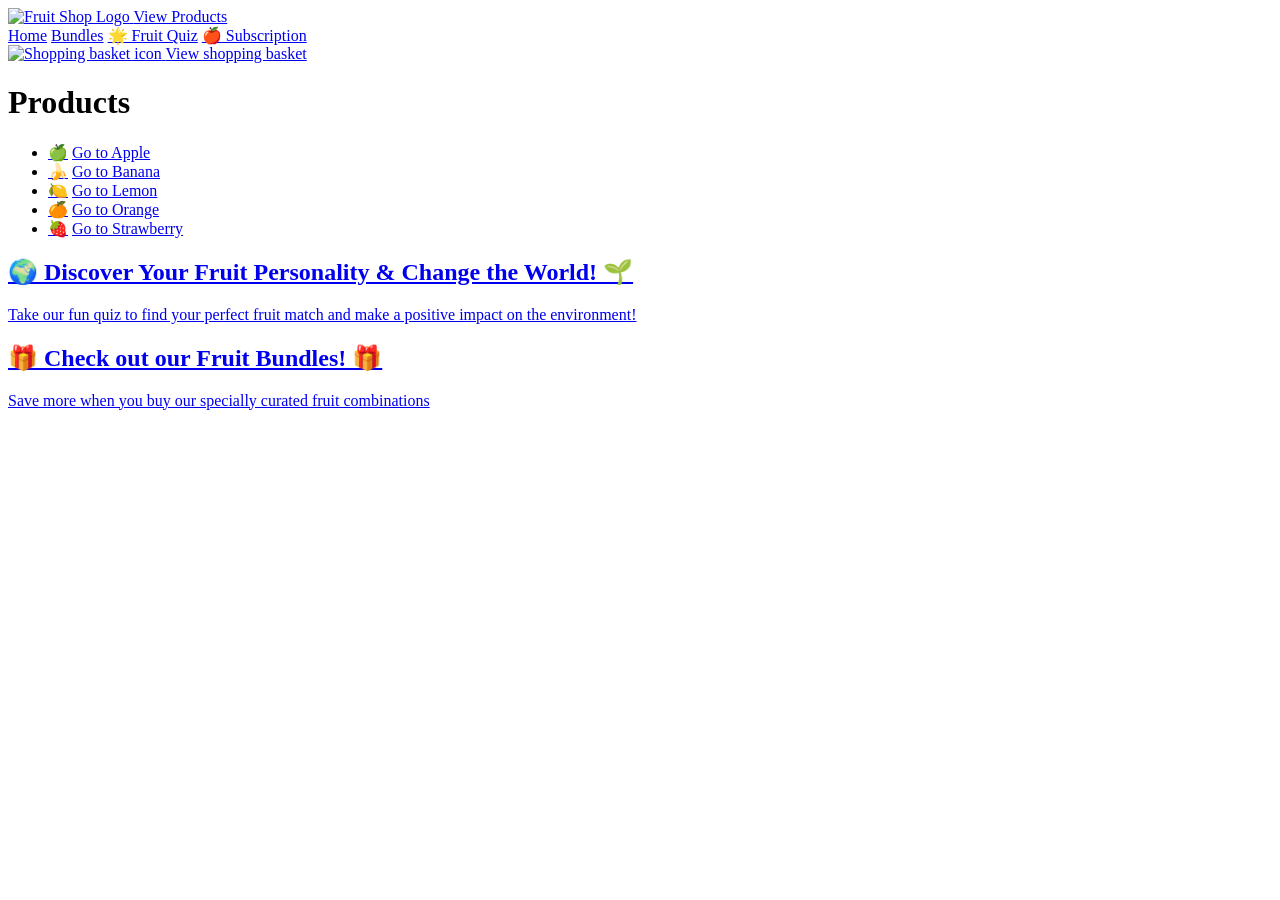
==== index.html @ 0c4d7835 "Merge bfe93df80eb88e152d06cbe952136b3a46ac4ec9 into 569b05f3604affda54662915e1037ae8219f4bbc" ====
<!DOCTYPE html>
<html lang="en">
  <head>
    <meta charset="UTF-8" />
    <meta name="viewport" content="width=device-width, initial-scale=1.0" />
    <title>Welcome to Fruit Shop - Fresh Fruits Online</title>
    <link rel="stylesheet" href="style.css" />
  </head>
  <body>
    <header role="banner">
      <div class="header-center">
        <a href="index.html" class="logo" aria-label="Go to homepage">
          <img
            src="img/fruit-shop-logo.webp"
            class="logo-img"
            alt="Fruit Shop Logo"
          />
          <span class="products-text" style="text-align: center">
            View Products
          </span>
        </a>
        <nav role="navigation" aria-label="Main navigation">
          <div class="nav-links">
            <a href="index.html" class="active">Home</a>
            <a href="bundles.html">Bundles</a>
            <a href="personality-quiz.html" class="quiz-link">🌟 Fruit Quiz</a>
            <a href="subscription.html" class="subscription-link">🍎 Subscription</a>
          </div>
          <a
            href="basket.html"
            class="basket-link"
            aria-label="View shopping basket"
            style="position: relative"
          >
            <img
              src="img/basket-icon.png"
              class="basket-img"
              alt="Shopping basket icon"
            />
            <span class="basket-text">View shopping basket</span>
          </a>
        </nav>
      </div>
    </header>
    <main id="main-content" role="main">
      <h1 class="products-title">Products</h1>
      <ul class="emoji-list" role="list" aria-label="Product list">
        <li>
          <a
            href="product-apple.html"
            class="emoji-box"
            aria-label="View Apple product details"
            >🍏</a
          >
          <a href="product-apple.html">Go to Apple</a>
        </li>
        <li>
          <a
            href="product-banana.html"
            class="emoji-box"
            aria-label="View Banana product details"
            >🍌</a
          >
          <a href="product-banana.html">Go to Banana</a>
        </li>
        <li>
          <a
            href="product-lemon.html"
            class="emoji-box"
            aria-label="View Lemon product details"
            >🍋</a
          >
          <a href="product-lemon.html">Go to Lemon</a>
        </li>
        <li>
          <a
            href="product-orange.html"
            class="emoji-box"
            aria-label="View Orange product details"
            >🍊</a
          >
          <a href="product-orange.html">Go to Orange</a>
        </li>
        <li>
          <a
            href="product-strawberry.html"
            class="emoji-box"
            aria-label="View Strawberry product details"
            >🍓</a
          >
          <a href="product-strawberry.html">Go to Strawberry</a>
        </li>
      </ul>
      <div class="quiz-promo">
        <a href="personality-quiz.html" class="quiz-link" aria-label="Take our Fruit Personality Quiz">
          <h2>🌍 Discover Your Fruit Personality & Change the World! 🌱</h2>
          <p>Take our fun quiz to find your perfect fruit match and make a positive impact on the environment!</p>
        </a>
      </div>
      <div class="bundles-promo">
        <a href="bundles.html" class="bundle-link" aria-label="View our fruit bundles">
          <h2>🎁 Check out our Fruit Bundles! 🎁</h2>
          <p>Save more when you buy our specially curated fruit combinations</p>
        </a>
      </div>
    </main>
    <script src="shop.js"></script>
  </body>
</html>
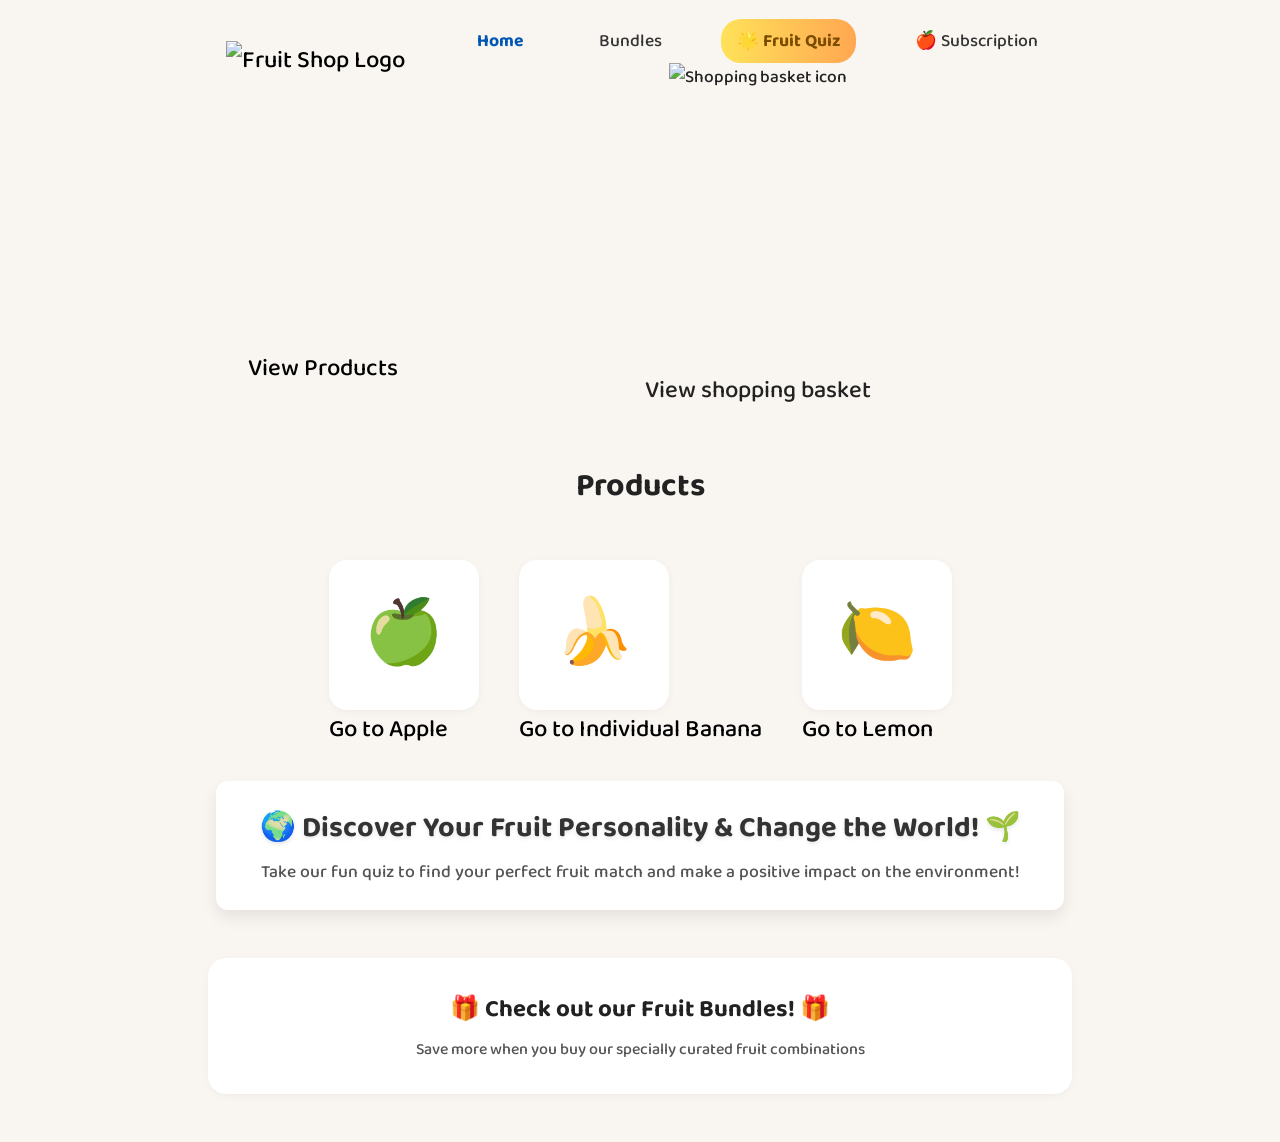
==== commit 911e6654: "Merge pull request #4 from Bask-byte/feature/individual-bananas-with-price-tag feat: implement indiv" ====
--- a/index.html
+++ b/index.html
@@ -61,7 +61,7 @@
             aria-label="View Banana product details"
             >🍌</a
           >
-          <a href="product-banana.html">Go to Banana</a>
+          <a href="product-banana.html">Go to Individual Banana</a>
         </li>
         <li>
           <a
@@ -71,24 +71,6 @@
             >🍋</a
           >
           <a href="product-lemon.html">Go to Lemon</a>
-        </li>
-        <li>
-          <a
-            href="product-orange.html"
-            class="emoji-box"
-            aria-label="View Orange product details"
-            >🍊</a
-          >
-          <a href="product-orange.html">Go to Orange</a>
-        </li>
-        <li>
-          <a
-            href="product-strawberry.html"
-            class="emoji-box"
-            aria-label="View Strawberry product details"
-            >🍓</a
-          >
-          <a href="product-strawberry.html">Go to Strawberry</a>
         </li>
       </ul>
       <div class="quiz-promo">
--- a/style.css
+++ b/style.css
@@ -0,0 +1,983 @@
+@import url("https://fonts.googleapis.com/css2?family=Baloo+2:wght@400;700&display=swap");
+
+a {
+  text-decoration: none;
+  color: #000;
+  font-weight: 500;
+  font-size: 1.5rem;
+}
+a:hover {
+  color: #0077ff;
+}
+body {
+  font-family: "Baloo 2", Arial, sans-serif;
+  font-size: 1.3rem;
+  background: #f9f6f1;
+  margin: 0;
+  color: #222;
+}
+header {
+  background: #f9f6f1;
+  padding: 1.2rem 2.5rem;
+  display: flex;
+  align-items: center;
+  justify-content: center;
+}
+nav a {
+  margin-right: 1.2rem;
+  text-decoration: none;
+  color: #222;
+  font-weight: 500;
+  font-size: 1.08rem;
+  transition: color 0.2s;
+}
+nav a:last-child {
+  margin-right: 0;
+}
+nav a:hover {
+  color: #0077ff;
+}
+main {
+  max-width: none;
+  margin: 0;
+  background: none;
+  padding: 0;
+  border-radius: 0;
+  box-shadow: none;
+}
+.product-list {
+  list-style: none;
+  padding: 0;
+}
+.product-list li {
+  margin: 1.2rem 0;
+  font-size: 1.3rem;
+  background: #f7faff;
+  border-radius: 8px;
+  overflow: hidden;
+}
+.product-list li:hover {
+  background: #eaf2ff;
+}
+button {
+  background: linear-gradient(90deg, #ffe259 0%, #ffa751 100%);
+  color: #7a4c00;
+  border: none;
+  padding: 0.7rem 1.6rem;
+  border-radius: 30px;
+  cursor: pointer;
+  font-size: 1.1rem;
+  font-weight: 700;
+  box-shadow: 0 2px 8px rgba(255, 167, 81, 0.12);
+  transition: background 0.2s, box-shadow 0.2s, transform 0.15s;
+  letter-spacing: 0.5px;
+}
+button:hover {
+  background: linear-gradient(90deg, #ffa751 0%, #ffe259 100%);
+  color: #a85c00;
+  box-shadow: 0 4px 16px rgba(255, 167, 81, 0.18);
+  transform: scale(1.04);
+}
+input[type="text"] {
+  padding: 0.5rem 0.8rem;
+  border: 1px solid #cfd8e3;
+  border-radius: 5px;
+  font-size: 1rem;
+  margin-top: 0.2rem;
+  margin-bottom: 0.5rem;
+  width: 100%;
+  box-sizing: border-box;
+  background: #f9fbfd;
+  transition: border 0.2s;
+}
+input[type="text"]:focus {
+  border: 1.5px solid #0077ff;
+  outline: none;
+}
+.order-list {
+  list-style: none;
+  padding: 0;
+}
+.order-list li {
+  margin: 0.7rem 0;
+  font-size: 1.1rem;
+  background: #f7faff;
+  border-radius: 8px;
+  padding: 0.7rem 1.1rem;
+}
+.logo-img,
+.basket-img {
+  transition: transform 0.22s cubic-bezier(0.4, 0.2, 0.2, 1);
+}
+.logo-img:hover,
+.basket-img:hover {
+  transform: rotate(-3deg) scale(1.04);
+  cursor: pointer;
+}
+.logo-img {
+  height: 300px;
+  margin-right: 1rem;
+  vertical-align: middle;
+  display: inline-block;
+}
+.basket-link {
+  display: flex;
+  flex-direction: column;
+  align-items: center;
+  justify-content: center;
+  position: relative;
+  text-align: center;
+}
+.basket-text {
+  display: block;
+  margin-top: 0.5rem;
+  font-size: 1.5rem;
+}
+
+.products-text {
+  display: block;
+  align-items: center;
+  margin-top: 0.5rem;
+  font-size: 1.5rem;
+}
+
+.basket-img {
+  height: 300px;
+  vertical-align: middle;
+  display: block;
+}
+.products-title {
+  text-align: center;
+  font-size: 2rem;
+  margin-top: 2rem;
+  margin-bottom: 2rem;
+}
+.product-link {
+  text-decoration: none;
+  color: #222;
+  font-weight: 500;
+  transition: color 0.2s;
+}
+.product-link:hover {
+  color: #0077ff;
+}
+.product-desc {
+  font-size: 1.2rem;
+  color: #888;
+  margin-bottom: 1.2rem;
+  font-style: italic;
+}
+#successMsg {
+  color: green;
+}
+.header-center {
+  display: flex;
+  flex-direction: row;
+  align-items: center;
+  justify-content: center;
+  gap: 2.5rem;
+  width: 100%;
+}
+.product-li-link {
+  display: block;
+  width: 100%;
+  height: 100%;
+  box-sizing: border-box;
+  padding: 0.8rem 1.2rem;
+  border-radius: 8px;
+  transition: background 0.2s, box-shadow 0.25s cubic-bezier(0.4, 0.2, 0.2, 1);
+}
+.product-li-link:hover {
+  background: #eaf2ff;
+  text-decoration: none;
+  box-shadow: 0 2px 10px rgba(0, 0, 0, 0.06);
+}
+.emoji-list {
+  display: flex;
+  justify-content: center;
+  align-items: center;
+  gap: 2.5rem;
+  list-style: none;
+  padding: 0;
+  margin: 3rem 0 0 0;
+}
+.emoji-box {
+  display: flex;
+  align-items: center;
+  justify-content: center;
+  width: 150px;
+  height: 150px;
+  background: #fff;
+  /* border: 5px solid #111; */
+  border-radius: 18px;
+  font-size: 4rem;
+  text-decoration: none;
+  transition: box-shadow 0.18s, transform 0.18s;
+  box-shadow: 0 2px 8px rgba(0, 0, 0, 0.04);
+}
+.emoji-box:hover {
+  box-shadow: 0 6px 24px rgba(0, 0, 0, 0.1);
+  transform: scale(1.07);
+}
+.content-box {
+  width: 530px; /* or use calc(3 * 150px + 2 * 2.5rem) */
+  margin: 3rem auto 0 auto; /* center horizontally, same top margin as emoji-list */
+  background: #fff;
+  border-radius: 18px;
+  box-shadow: 0 2px 8px rgba(0, 0, 0, 0.04);
+  padding: 2rem;
+  display: flex;
+  flex-direction: column;
+  align-items: center;
+}
+.basket-indicator {
+  position: absolute;
+  bottom: 4rem;
+  right: 3rem;
+  background: #e53935;
+  color: #fff;
+  border: 2.5px solid #111;
+  border-radius: 50%;
+  min-width: 2.1rem;
+  height: 2.1rem;
+  display: flex;
+  align-items: center;
+  justify-content: center;
+  font-weight: 700;
+  font-size: 1.1rem;
+  box-shadow: 0 2px 8px rgba(229, 57, 53, 0.18);
+  z-index: 2;
+  pointer-events: none;
+}
+.basket-emoji {
+  font-size: 2.5rem;
+  vertical-align: middle;
+  display: inline-block;
+  margin-right: 0.5rem;
+}
+#basketList li {
+  background: none !important;
+}
+.cart-buttons-row {
+  display: flex;
+  flex-direction: row;
+  gap: 1.2rem;
+  justify-content: center;
+  margin-top: 1.2rem;
+  margin-bottom: 1.2rem;
+}
+.cart-action-btn,
+.cart-buttons-row button {
+  background: #e53935;
+  color: #fff;
+  border: 2.5px solid #111;
+  border-radius: 30px;
+  font-weight: 700;
+  font-size: 1.1rem;
+  box-shadow: 0 2px 8px rgba(229, 57, 53, 0.18);
+  transition: background 0.2s, box-shadow 0.2s, transform 0.15s;
+  letter-spacing: 0.5px;
+}
+.cart-action-btn:hover,
+.cart-buttons-row button:hover {
+  background: #b71c1c;
+  color: #fff;
+  box-shadow: 0 4px 16px rgba(229, 57, 53, 0.22);
+  transform: scale(1.04);
+}
+.form-group {
+  margin-bottom: 1.5rem;
+}
+.form-group label {
+  display: block;
+  margin-bottom: 0.5rem;
+  font-weight: 500;
+}
+.form-group input {
+  width: 100%;
+  padding: 0.8rem;
+  border: 2px solid #cfd8e3;
+  border-radius: 8px;
+  font-size: 1rem;
+  transition: border-color 0.2s;
+}
+.form-group input:focus {
+  border-color: #0077ff;
+  outline: none;
+  box-shadow: 0 0 0 3px rgba(0, 119, 255, 0.1);
+}
+.bundles-container {
+  display: grid;
+  grid-template-columns: repeat(auto-fit, minmax(250px, 1fr));
+  gap: 2rem;
+  padding: 2rem;
+  max-width: 1200px;
+  margin: 0 auto;
+}
+
+.bundle-card {
+  background: #fff;
+  border-radius: 18px;
+  padding: 2rem;
+  text-align: center;
+  box-shadow: 0 2px 8px rgba(0, 0, 0, 0.04);
+  transition: transform 0.2s, box-shadow 0.2s;
+}
+
+.bundle-card:hover {
+  transform: translateY(-5px);
+  box-shadow: 0 8px 24px rgba(0, 0, 0, 0.1);
+}
+
+.bundle-emojis {
+  font-size: 3rem;
+  margin: 1rem 0;
+  display: flex;
+  justify-content: center;
+  gap: 1rem;
+}
+
+.bundle-desc {
+  color: #666;
+  margin-bottom: 1.5rem;
+  font-size: 1.1rem;
+  line-height: 1.4;
+}
+
+.bundle-card h2 {
+  color: #222;
+  margin: 0;
+  font-size: 1.8rem;
+}
+
+.bundles-promo {
+  text-align: center;
+  padding: 2rem;
+  margin: 3rem auto;
+  background: #fff;
+  border-radius: 18px;
+  max-width: 800px;
+  box-shadow: 0 2px 8px rgba(0, 0, 0, 0.04);
+}
+
+.bundles-promo:hover {
+  box-shadow: 0 6px 24px rgba(0, 0, 0, 0.1);
+  transform: scale(1.02);
+}
+
+.bundle-link {
+  text-decoration: none;
+  color: inherit;
+}
+
+.bundle-link h2 {
+  margin: 0 0 0.5rem 0;
+  font-size: 1.8rem;
+}
+
+.bundle-link p {
+  margin: 0;
+  font-size: 1.1rem;
+  color: #555;
+}
+
+.quiz-promo {
+  margin: 3rem auto;
+  padding: 2rem;
+  max-width: 800px;
+  background: linear-gradient(135deg, #2ecc71 0%, #27ae60 100%);
+  border-radius: 20px;
+  text-align: center;
+  box-shadow: 0 4px 15px rgba(46, 204, 113, 0.15);
+  transition: transform 0.3s, box-shadow 0.3s;
+}
+
+.quiz-promo:hover {
+  transform: translateY(-5px);
+  box-shadow: 0 6px 20px rgba(46, 204, 113, 0.25);
+}
+
+.quiz-promo .quiz-link {
+  color: white;
+  text-decoration: none;
+}
+
+.quiz-promo h2 {
+  margin: 0 0 1rem;
+  font-size: 2rem;
+  color: white;
+  text-shadow: 0 2px 4px rgba(0, 0, 0, 0.1);
+}
+
+.quiz-promo p {
+  margin: 0;
+  font-size: 1.2rem;
+  color: rgba(255, 255, 255, 0.9);
+  line-height: 1.5;
+}
+
+.nav-links {
+  display: flex;
+  align-items: center;
+  gap: 1.5rem;
+}
+
+.nav-links a {
+  font-size: 1.2rem;
+  font-weight: 600;
+  transition: color 0.2s, transform 0.2s;
+  padding: 0.5rem 1rem;
+  border-radius: 8px;
+}
+
+.nav-links a:hover {
+  transform: scale(1.05);
+  background-color: rgba(0,0,0,0.05);
+}
+
+.nav-links a.active {
+  color: #0077ff;
+  font-weight: 700;
+}
+
+.nav-links .quiz-link {
+  color: #2ecc71;
+  background-color: rgba(46, 204, 113, 0.1);
+}
+
+.nav-links .quiz-link:hover {
+  color: #27ae60;
+  background-color: rgba(46, 204, 113, 0.2);
+}
+
+/* Quiz Styles */
+.quiz-container {
+    max-width: 800px;
+    margin: 2rem auto;
+    padding: 2rem;
+    background-color: #fff;
+    border-radius: 10px;
+    box-shadow: 0 2px 10px rgba(0, 0, 0, 0.1);
+}
+
+.quiz-section {
+    text-align: center;
+}
+
+.quiz-intro {
+    font-size: 1.2rem;
+    color: #666;
+    margin: 1.5rem 0;
+}
+
+.start-button, .quiz-option, .retry-button {
+    background-color: #4CAF50;
+    color: white;
+    border: none;
+    padding: 1rem 2rem;
+    font-size: 1.1rem;
+    border-radius: 5px;
+    cursor: pointer;
+    margin: 0.5rem;
+    transition: background-color 0.3s;
+}
+
+.start-button:hover, .quiz-option:hover, .retry-button:hover {
+    background-color: #45a049;
+}
+
+.quiz-option {
+    display: block;
+    width: 80%;
+    margin: 1rem auto;
+    background-color: #f8f8f8;
+    color: #333;
+    border: 2px solid #ddd;
+}
+
+.quiz-option:hover {
+    background-color: #e8e8e8;
+    border-color: #4CAF50;
+}
+
+.question {
+    font-size: 1.3rem;
+    color: #333;
+    margin: 2rem 0;
+}
+
+.personality-description {
+    font-size: 1.2rem;
+    color: #666;
+    margin: 1.5rem 0;
+    line-height: 1.6;
+}
+
+.recommendations {
+    background-color: #f8f8f8;
+    padding: 1.5rem;
+    border-radius: 5px;
+    margin: 2rem 0;
+}
+
+.recommendations ul {
+    list-style: none;
+    padding: 0;
+}
+
+.recommendations li {
+    margin: 0.5rem 0;
+}
+
+.recommendations a {
+    color: #4CAF50;
+    text-decoration: none;
+    font-weight: bold;
+}
+
+.recommendations a:hover {
+    text-decoration: underline;
+}
+
+.bundles-promo p {
+  font-size: 1rem;
+  color: #555;
+  margin: 0.5rem 0 0;
+}
+.bundles-promo:hover {
+  transform: translateY(-5px);
+  box-shadow: 0 12px 20px rgba(0, 0, 0, 0.1);
+}
+.bundle-link {
+  text-decoration: none;
+  color: inherit;
+  display: block;
+}
+.bundle-link h2 {
+  margin: 0;
+  font-size: 1.5rem;
+}
+.bundle-link p {
+  margin: 0.5rem 0 0;
+  color: #555;
+}
+.quiz-promo {
+  background: #fff;
+  border-radius: 12px;
+  padding: 1.5rem;
+  text-align: center;
+  margin: 2rem auto;
+  max-width: 800px;
+  box-shadow: 0 8px 16px rgba(0, 0, 0, 0.08);
+  transition: transform 0.3s, box-shadow 0.3s;
+}
+.quiz-promo:hover {
+  transform: translateY(-5px);
+  box-shadow: 0 12px 20px rgba(0, 0, 0, 0.1);
+}
+.quiz-promo .quiz-link {
+  text-decoration: none;
+  color: inherit;
+  display: block;
+}
+.quiz-promo h2 {
+  margin: 0;
+  font-size: 1.8rem;
+  font-weight: 700;
+  color: #333;
+}
+.quiz-promo p {
+  font-size: 1.1rem;
+  color: #555;
+  margin: 0.5rem 0 0;
+}
+.nav-links {
+  display: flex;
+  align-items: center;
+  gap: 1.5rem;
+}
+.nav-links a {
+  text-decoration: none;
+  color: #333;
+  font-weight: 500;
+  font-size: 1.1rem;
+  transition: color 0.2s;
+}
+.nav-links a:hover {
+  color: #0077ff;
+}
+.nav-links a.active {
+  font-weight: 700;
+  color: #0056b3;
+}
+.nav-links .quiz-link {
+  background: linear-gradient(90deg, #ffe259 0%, #ffa751 100%);
+  color: #7a4c00;
+  padding: 0.5rem 1rem;
+  border-radius: 20px;
+  font-weight: 700;
+}
+.nav-links .quiz-link:hover {
+  background: linear-gradient(90deg, #ffa751 0%, #ffe259 100%);
+  color: #a85c00;
+}
+
+/* Personality Quiz Styles */
+.quiz-container {
+  max-width: 800px;
+  margin: 2rem auto;
+  padding: 2rem;
+  background: #fff;
+  border-radius: 12px;
+  box-shadow: 0 8px 16px rgba(0, 0, 0, 0.08);
+}
+.quiz-section {
+  margin-bottom: 2rem;
+}
+.quiz-intro {
+  text-align: center;
+  margin-bottom: 2rem;
+}
+.start-button,
+.quiz-option,
+.retry-button {
+  display: inline-block;
+  padding: 0.8rem 1.5rem;
+  background: linear-gradient(90deg, #ffe259 0%, #ffa751 100%);
+  color: #7a4c00;
+  border: none;
+  border-radius: 30px;
+  font-size: 1.2rem;
+  font-weight: 700;
+  cursor: pointer;
+  transition: background 0.3s, transform 0.2s;
+}
+.start-button:hover,
+.quiz-option:hover,
+.retry-button:hover {
+  background: linear-gradient(90deg, #ffa751 0%, #ffe259 100%);
+  transform: scale(1.05);
+}
+.quiz-option {
+  display: block;
+  width: 100%;
+  margin-bottom: 1rem;
+  background: #f7faff;
+  color: #333;
+  text-align: left;
+}
+.quiz-option:hover {
+  background: #eaf2ff;
+}
+.question {
+  font-size: 1.5rem;
+  font-weight: 700;
+  margin-bottom: 1.5rem;
+}
+.personality-description {
+  font-size: 1.1rem;
+  line-height: 1.6;
+  margin-bottom: 1.5rem;
+}
+.recommendations {
+  margin-top: 2rem;
+}
+.recommendations ul {
+  list-style: none;
+  padding: 0;
+}
+.recommendations li {
+  margin-bottom: 1rem;
+}
+.recommendations a {
+  display: block;
+  padding: 1rem;
+  background: #f7faff;
+  border-radius: 8px;
+  text-decoration: none;
+  color: #333;
+  transition: background 0.2s, box-shadow 0.2s;
+}
+.recommendations a:hover {
+  background: #eaf2ff;
+  box-shadow: 0 4px 12px rgba(0, 0, 0, 0.08);
+}
+
+@media (max-width: 768px) {
+  body {
+    font-size: 1rem;
+  }
+  header {
+    padding: 1rem;
+  }
+  .header-center {
+    flex-direction: column;
+    gap: 1rem;
+    text-align: center;
+  }
+  nav {
+    display: flex;
+    flex-direction: column;
+    align-items: center;
+    gap: 1rem;
+    width: 100%;
+  }
+  .nav-links {
+    order: 2; /* Change order to show links after basket */
+    flex-direction: column;
+    gap: 0.8rem;
+  }
+  .basket-link {
+    order: 1; /* Show basket before nav links */
+  }
+  .logo-img {
+    height: 120px;
+    margin-right: 0;
+  }
+  .basket-img {
+    height: 120px;
+  }
+  .basket-text,
+  .products-text {
+    display: none; /* Hide text on small screens */
+  }
+  .products-title {
+    font-size: 1.8rem;
+    margin-top: 1.5rem;
+    margin-bottom: 1.5rem;
+  }
+  .emoji-list {
+    flex-direction: column;
+    gap: 1.5rem;
+    margin-top: 2rem;
+  }
+  .emoji-box {
+    width: 120px;
+    height: 120px;
+    font-size: 3rem;
+  }
+  .content-box {
+    width: 90%;
+    margin: 2rem auto;
+    padding: 1.5rem;
+  }
+  .basket-indicator {
+    bottom: 1rem;
+    right: 1rem;
+    min-width: 1.8rem;
+    height: 1.8rem;
+    font-size: 1rem;
+  }
+  .bundles-container {
+    flex-direction: column;
+    align-items: center;
+    gap: 1.5rem;
+  }
+  .bundle-card {
+    width: 90%;
+    margin: 0 auto;
+  }
+  .quiz-container {
+    width: 90%;
+    margin: 2rem auto;
+    padding: 1.5rem;
+  }
+  .quiz-promo h2,
+  .bundles-promo h2 {
+    font-size: 1.5rem;
+  }
+  .quiz-promo p,
+  .bundles-promo p {
+    font-size: 1rem;
+  }
+}
+
+.facts-section {
+  margin-top: 3rem;
+  padding: 2rem;
+  background: #fff;
+  border-radius: 18px;
+  box-shadow: 0 2px 8px rgba(0, 0, 0, 0.04);
+}
+
+.facts-section h3 {
+  color: #222;
+  margin: 0 0 1rem 0;
+  font-size: 1.5rem;
+  text-align: center;
+}
+
+.nutrition-grid {
+  display: grid;
+  grid-template-columns: repeat(3, 1fr);
+  gap: 1.5rem;
+  margin-bottom: 2rem;
+}
+
+.nutrition-item {
+  text-align: center;
+  padding: 1rem;
+  background: #f7faff;
+  border-radius: 12px;
+  transition: transform 0.2s;
+}
+
+.nutrition-item:hover {
+  transform: translateY(-3px);
+}
+
+.nutrition-value {
+  display: block;
+  font-size: 1.8rem;
+  font-weight: bold;
+  color: #e53935;
+  margin-bottom: 0.5rem;
+}
+
+.nutrition-label {
+  color: #666;
+  font-size: 1rem;
+}
+
+.benefits-list {
+  list-style: none;
+  padding: 0;
+  margin: 0 0 2rem 0;
+}
+
+.benefits-list li {
+  padding: 0.8rem 1rem;
+  margin-bottom: 0.8rem;
+  background: #f7faff;
+  border-radius: 8px;
+  color: #444;
+  transition: transform 0.2s;
+  position: relative;
+  padding-left: 2.5rem;
+}
+
+.benefits-list li:before {
+  content: "✨";
+  position: absolute;
+  left: 1rem;
+}
+
+.benefits-list li:hover {
+  transform: translateX(5px);
+}
+
+.facts-carousel {
+  position: relative;
+  height: 120px;
+  margin: 2rem 0;
+  overflow: hidden;
+}
+
+.fact-card {
+  position: absolute;
+  width: 100%;
+  height: 100%;
+  background: #f7faff;
+  border-radius: 12px;
+  padding: 1.5rem;
+  box-sizing: border-box;
+  opacity: 0;
+  transform: translateX(100%);
+  transition: all 0.5s ease;
+}
+
+.fact-card.active {
+  opacity: 1;
+  transform: translateX(0);
+}
+
+.fact-card p {
+  margin: 0;
+  font-size: 1.1rem;
+  color: #444;
+  text-align: center;
+  line-height: 1.4;
+}
+
+.season-info {
+  text-align: center;
+  padding: 1.5rem;
+  background: #f7faff;
+  border-radius: 12px;
+  margin-top: 2rem;
+}
+
+.season-info p {
+  margin: 0;
+  color: #444;
+  font-size: 1.2rem;
+}
+
+/* Individual Banana with String and Price Tag Styles */
+.banana-display {
+  position: relative;
+  display: inline-block;
+  margin: 1rem 0 2rem 0;
+}
+
+.banana-with-string {
+  position: relative;
+  display: inline-block;
+}
+
+.string {
+  position: absolute;
+  top: -20px;
+  left: 50%;
+  transform: translateX(-50%);
+  width: 2px;
+  height: 25px;
+  background: #8B4513;
+  border-radius: 1px;
+  box-shadow: 1px 0 2px rgba(0, 0, 0, 0.2);
+}
+
+.price-tag {
+  position: absolute;
+  top: -15px;
+  right: -40px;
+  transform: rotate(15deg);
+  background: #fff;
+  border: 2px solid #8B4513;
+  border-radius: 3px;
+  padding: 0.3rem 0.5rem;
+  box-shadow: 2px 2px 4px rgba(0, 0, 0, 0.2);
+  font-family: 'Courier New', monospace;
+  z-index: 2;
+}
+
+.price-tag::before {
+  content: '';
+  position: absolute;
+  top: -8px;
+  left: 8px;
+  width: 6px;
+  height: 6px;
+  background: #8B4513;
+  border-radius: 50%;
+  box-shadow: inset 1px 1px 2px rgba(0, 0, 0, 0.3);
+}
+
+.price-tag-content {
+  text-align: center;
+}
+
+.price {
+  font-size: 1.1rem;
+  font-weight: bold;
+  color: #8B4513;
+  margin: 0;
+  line-height: 1;
+}
+
+.per-piece {
+  font-size: 0.7rem;
+  color: #666;
+  margin: 0;
+  line-height: 1;
+}
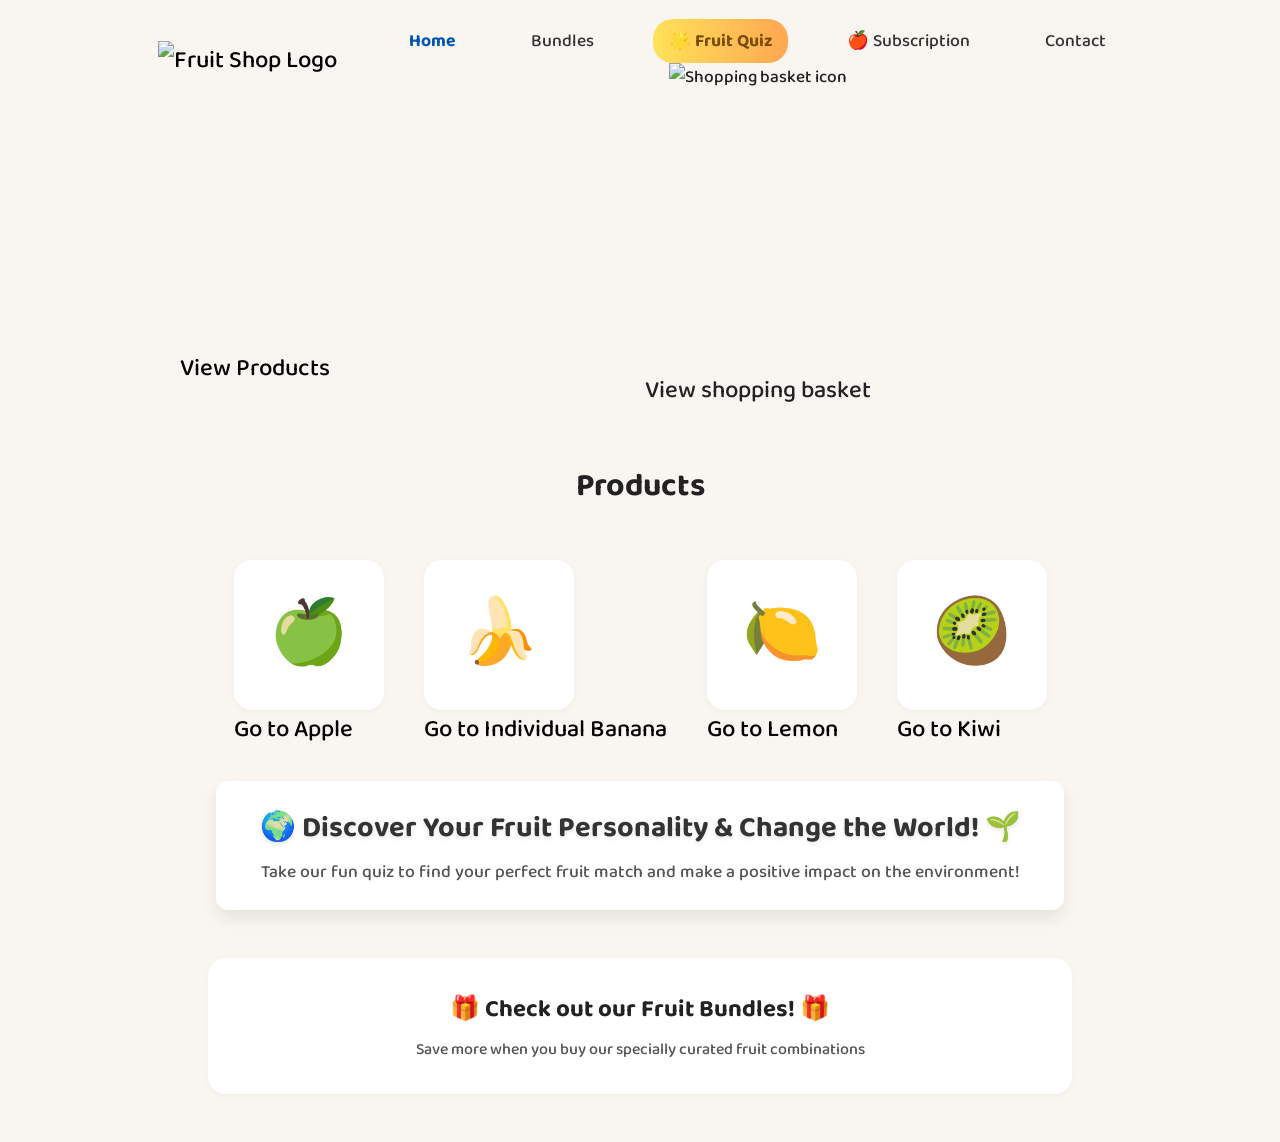
==== commit 1462893f: "feat: add kiwi fruit to product menu - Add new product-kiwi.html page with kiwi details - Add kiwi t" ====
--- a/index.html
+++ b/index.html
@@ -25,6 +25,7 @@
             <a href="bundles.html">Bundles</a>
             <a href="personality-quiz.html" class="quiz-link">🌟 Fruit Quiz</a>
             <a href="subscription.html" class="subscription-link">🍎 Subscription</a>
+            <a href="contact.html">Contact</a>
           </div>
           <a
             href="basket.html"
@@ -72,6 +73,15 @@
           >
           <a href="product-lemon.html">Go to Lemon</a>
         </li>
+        <li>
+          <a
+            href="product-kiwi.html"
+            class="emoji-box"
+            aria-label="View Kiwi product details"
+            >🥝</a
+          >
+          <a href="product-kiwi.html">Go to Kiwi</a>
+        </li>
       </ul>
       <div class="quiz-promo">
         <a href="personality-quiz.html" class="quiz-link" aria-label="Take our Fruit Personality Quiz">
